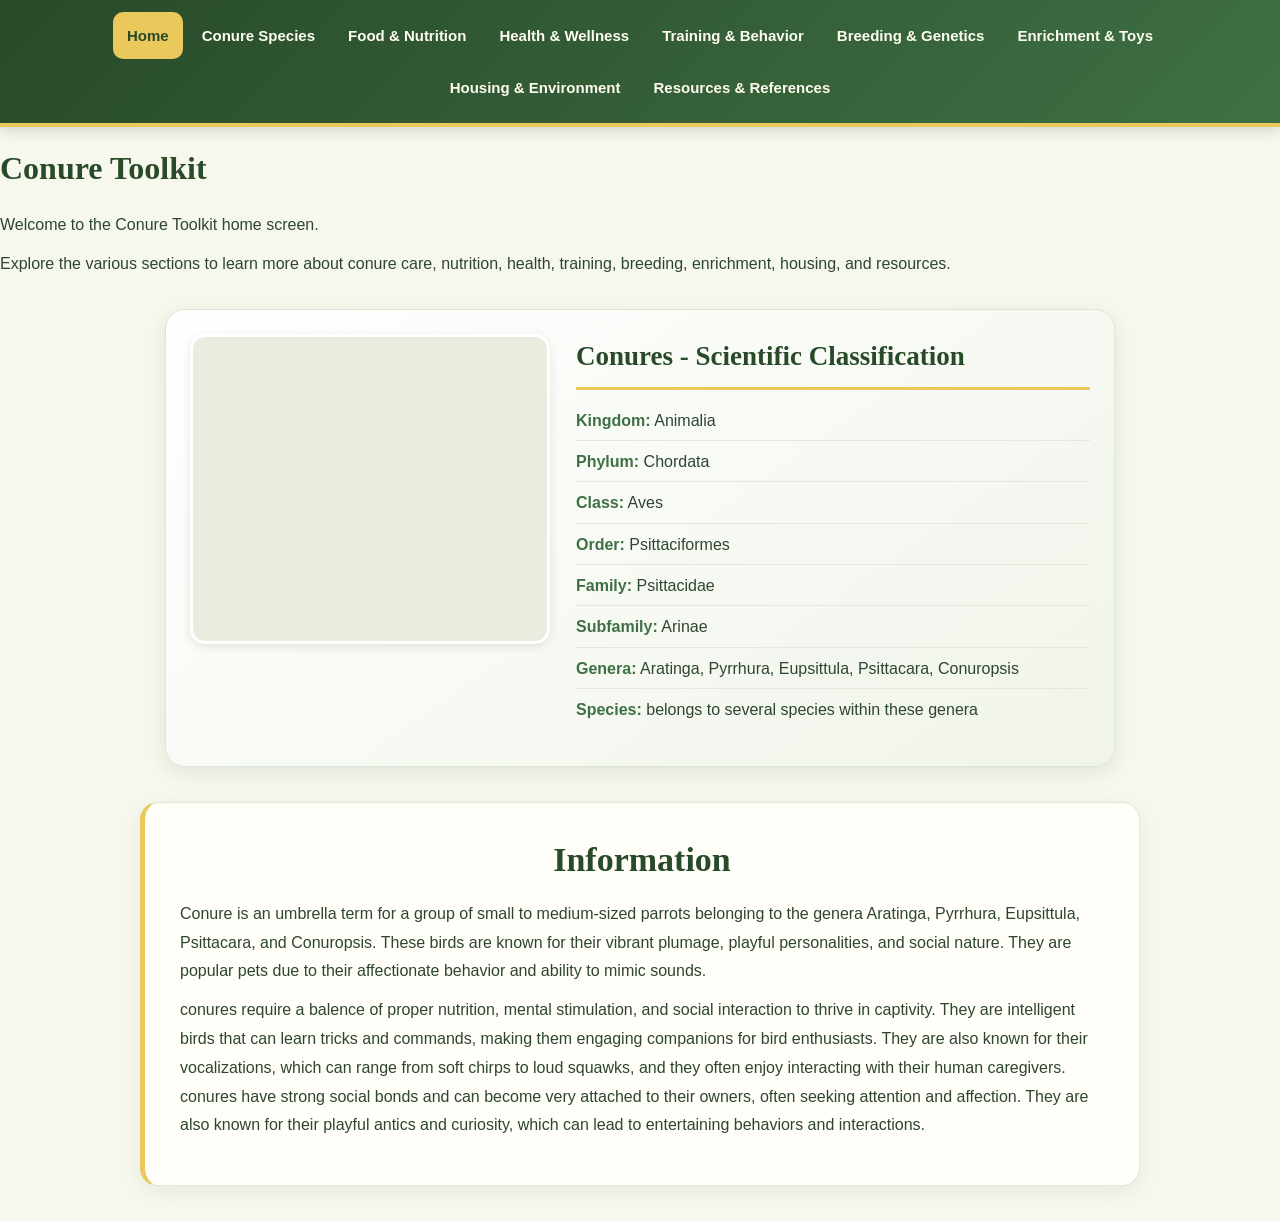
==== conure_homescreen.html @ 6f1efa4b "Fix HTML structure and content for conure home screen" ====
<!DOCTYPE html>
<html lang="en">
<head>
    <meta charset="UTF-8">
    <meta name="viewport" content="width=device-width, initial-scale=1.0">
    <title>Conure Toolkit</title>
    <link rel="stylesheet" href="textstyle_conure homepg.css">
</head>
<body>

    <!-- Loading screen -->
    <div class="loading-screen">
        <img src="louding.gif" alt="Loading..." class="loading-gif">
        <p>Loading...</p>
    </div>

    <!-- Navigation menu -->
    <nav class="site-nav" aria-label="Main navigation">
        <ul>
            <li><a href="conure_home.html" class="active">Home</a></li>
            <li><a href="conure_species.html">Conure Species</a></li>
            <li><a href="conure_nutrition.html">Food &amp; Nutrition</a></li>
            <li><a href="conure_health.html">Health &amp; Wellness</a></li>
            <li><a href="conure_training.html">Training &amp; Behavior</a></li>
            <li><a href="conure_genetics.html">Breeding &amp; Genetics</a></li>
            <li><a href="conure_enrichment.html">Enrichment &amp; Toys</a></li>
            <li><a href="conure_housing.html">Housing &amp; Environment</a></li>
            <li><a href="conure_resources.html">Resources &amp; References</a></li>
        </ul>
    </nav>

    <!-- Main content -->
    <main class="main-content">
        <h1>Conure Toolkit</h1>

        <p>Welcome to the Conure Toolkit home screen.</p>

        <p>
            Explore the various sections to learn more about conure care,
            nutrition, health, training, breeding, enrichment, housing,
            and resources.
        </p>

<!-- From Uiverse.io by alexruix --> 

<div class="card">

    <!-- Image on the left -->
    <div
        class="card-img"
        role="img"
        aria-label="Sun Conure parrot"
        style="background-image: url('sun_conure_home.jpg');"
    ></div>

    <!-- Words on the right -->
    <div class="card-info">
        <p class="text-title">Conures - Scientific Classification</p>

        <div class="text-body">
            <p><strong>Kingdom:</strong> Animalia</p>
            <p><strong>Phylum:</strong> Chordata</p>
            <p><strong>Class:</strong> Aves</p>
            <p><strong>Order:</strong> Psittaciformes</p>
            <p><strong>Family:</strong> Psittacidae</p>
            <p><strong>Subfamily:</strong> Arinae</p>
            <p><strong>Genera:</strong> Aratinga, Pyrrhura, Eupsittula, Psittacara, Conuropsis</p>
            <p><strong>Species:</strong> belongs to several species within these genera</p>
        </div>
    </div>

</div>
        <section class="information-homepage-conure">
            <h2>Information</h2>

            <p>
                Conure is an umbrella term for a group of small to medium-sized parrots belonging to the genera Aratinga, Pyrrhura, Eupsittula, Psittacara, and Conuropsis. These birds are known for their vibrant plumage, playful personalities, and social nature. They are popular pets due to their affectionate behavior and ability to mimic sounds.
            </p>

            <p>
                conures require a balence of proper nutrition, mental stimulation, and social interaction to thrive in captivity. They are intelligent birds that can learn tricks and commands, making them engaging companions for bird enthusiasts.
                They are also known for their vocalizations, which can range from soft chirps to loud squawks, and they often enjoy interacting with their human caregivers.
                conures have strong social bonds and can become very attached to their owners, often seeking attention and affection. They are also known for their playful antics and curiosity, which can lead to entertaining behaviors and interactions.
            </p>
        </section>
</body>
</html>










    </body>
</html>
---- textstyle_conure homepg.css ----
/* -------------------------------------------------------
 PAGE stuff
------------------------------------------------------- */

* {
    box-sizing: border-box;
}

html {
    scroll-behavior: smooth;
}

body {
    margin: 0;
    padding: 0;
    font-family: "Trebuchet MS", Arial, sans-serif;
    background-color: #f6f7ed;
    color: #2e4631;
    line-height: 1.8;
}

h1, h2, h3 {
    font-family: Garamond, Georgia, serif;
    color: #284a29;
    line-height: 1.3;
}

h2 {
    margin: 10px 0 18px;
    font-size: clamp(26px, 4vw, 34px);
    font-weight: bold;
}

p {
    margin: 10px 0;
}

/* -------------------------------------------------------
   NAVIGATION MENU
------------------------------------------------------- */

.site-nav {
    background: linear-gradient(135deg, #284a29, #3f7044);
    border-bottom: 4px solid #eac85b;
    box-shadow: 0 4px 12px rgba(28, 61, 34, 0.16);
}

.site-nav ul {
    display: flex;
    flex-wrap: wrap;
    justify-content: center;
    align-items: center;
    gap: 5px;
    list-style: none;
    margin: 0;
    padding: 12px;
}

.site-nav li {
    margin: 0;
    padding: 0;
}

.site-nav ul li a {
    display: block;
    color: #fffdf0;
    text-align: center;
    padding: 10px 14px;
    margin: 0;
    border-radius: 10px;
    text-decoration: none;
    font-size: 15px;
    font-weight: bold;
    transition: background-color 0.25s ease,
                color 0.25s ease,
                transform 0.25s ease;
}

.site-nav ul li a:hover,
.site-nav ul li a:focus-visible {
    background-color: #eac85b;
    color: #284a29;
    transform: translateY(-2px);
}

.site-nav ul li a.active {
    background-color: #eac85b;
    color: #284a29;
}

/* -------------------------------------------------------
   INFORMATION 
------------------------------------------------------- */

.information-homepage-conure {
    width: min(1000px, 92%);
    margin: 35px auto;
    padding: clamp(20px, 4vw, 35px);
    background: #fffef8;
    border: 1px solid #e1e8d9;
    border-left: 5px solid #eac85b;
    border-radius: 18px;
    box-shadow: 0 6px 20px rgba(40, 74, 41, 0.07);
}

.information-homepage-conure h2 {
    text-align: center;
    margin-top: 0;
}

.information-homepage-conure h3 {
    margin-top: 25px;
    margin-bottom: 8px;
    font-size: 21px;
}

.information-homepage-conure p {
    font-size: 16px;
}

/* -------------------------------------------------------
   LOADING SCREEN
------------------------------------------------------- */

.loading-screen {
    position: fixed;
    inset: 0;
    min-height: 100vh;
    min-height: 100dvh;
    background: radial-gradient(circle, #3f7044, #284a29);
    display: flex;
    flex-direction: column;
    align-items: center;
    justify-content: center;
    gap: 18px;
    z-index: 9999;
    color: #f1d976;
    font-size: 20px;
    font-weight: bold;
    letter-spacing: 2px;
    font-family: Garamond, Georgia, serif;
    animation: fadeOut 1s ease 2.5s forwards;
}

.loading-screen p {
    margin: 0;
}

.loading-gif {
    display: block;
    width: min(350px, 80vw);
    max-height: 55vh;
    height: auto;
    object-fit: contain;
    filter: drop-shadow(0 8px 15px rgba(0, 0, 0, 0.2));
}

@keyframes fadeOut {
    to {
        opacity: 0;
        visibility: hidden;
        pointer-events: none;
    }
}

/* -------------------------------------------------------
  CLASSIFICATION CARD
------------------------------------------------------ */

.card {
    display: flex;
    flex-direction: row;
    align-items: flex-start;
    gap: 26px;

    width: 92%;
    max-width: 950px;
    margin: 30px auto;
    padding: 24px;

    background: linear-gradient(145deg, #ffffff, #f0f4e9);
    border: 1px solid #dce6d7;
    border-radius: 20px;

    box-shadow: 0 6px 18px rgba(40, 74, 41, 0.10);

    transition: transform 0.3s ease,
                box-shadow 0.3s ease;
}

.card:hover {
    transform: translateY(-4px);
    box-shadow: 0 12px 26px rgba(40, 74, 41, 0.15);
}

/* Image stuff*/

.card-img {
    flex: 0 0 40%;
    width: 40%;
    height: 310px;

    background-size: cover;
    background-position: center;
    background-repeat: no-repeat;
    background-color: #e8eddf;

    border: 3px solid #ffffff;
    border-radius: 15px;

    box-shadow: 0 3px 10px rgba(40, 74, 41, 0.12);

    transition: transform 0.3s ease;
}

.card:hover .card-img {
    transform: scale(1.01);
}

/* Text */

.card-info {
    flex: 1;
    min-width: 0;
    padding: 4px 0;
    color: #2e4631;
}

.text-title {
    margin: 0 0 18px;
    padding-bottom: 12px;

    font-family: Garamond, Georgia, serif;
    font-size: clamp(21px, 3vw, 27px);
    font-weight: bold;
    line-height: 1.35;
    color: #284a29;

    border-bottom: 3px solid #eac85b;
}

.text-body {
    font-size: 16px;
    line-height: 1.65;
    overflow-wrap: anywhere;
}

.text-body p {
    margin: 8px 0;
    padding-bottom: 6px;
    border-bottom: 1px solid #e2e9dc;
}

.text-body p:last-child {
    border-bottom: none;
}

.text-body strong {
    color: #3f7044;
}

/* -------------------------------------------------------
   MOBILE stuff
------------------------------------------------------- */

@media (max-width: 650px) {
    .site-nav ul {
        gap: 4px;
        padding: 10px 8px;
    }

    .site-nav ul li a {
        padding: 8px 10px;
        font-size: 14px;
    }

    .information-homepage-conure {
        margin: 22px auto;
        padding: 20px;
    }

    .card {
        flex-direction: column;
        gap: 18px;
        padding: 16px;
        margin: 22px auto;
    }

    .card-img {
        flex: none;
        width: 100%;
        height: 250px;
    }

    .card-info {
        width: 100%;
    }

    .text-title {
        font-size: 23px;
    }
}

/* -------------------------------------------------------
   ACCESSIBILITY
------------------------------------------------------- */

@media (prefers-reduced-motion: reduce) {
    html {
        scroll-behavior: auto;
    }

    *,
    *::before,
    *::after {
        animation-duration: 0.01ms !important;
        transition-duration: 0.01ms !important;
    }
}
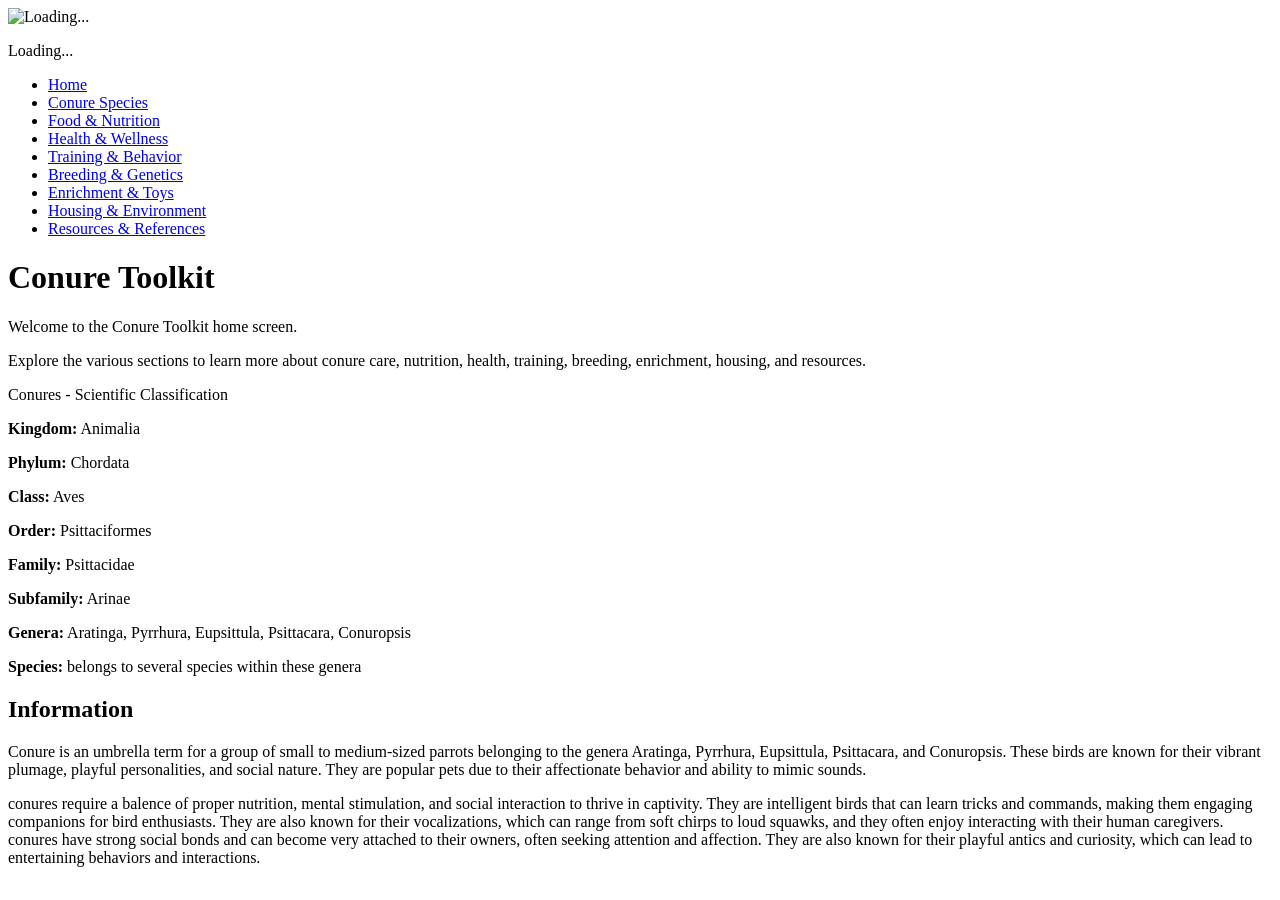
==== commit 62223439: "Fix HTML structure and update stylesheet link" ====
--- a/conure_homescreen.html
+++ b/conure_homescreen.html
@@ -5,7 +5,7 @@
     <meta charset="UTF-8">
     <meta name="viewport" content="width=device-width, initial-scale=1.0">
     <title>Conure Toolkit</title>
-    <link rel="stylesheet" href="textstyle_conure homepg.css">
+    <link rel="stylesheet" href="textstyle_conurehomepg.css">
 </head>
 <body>
 
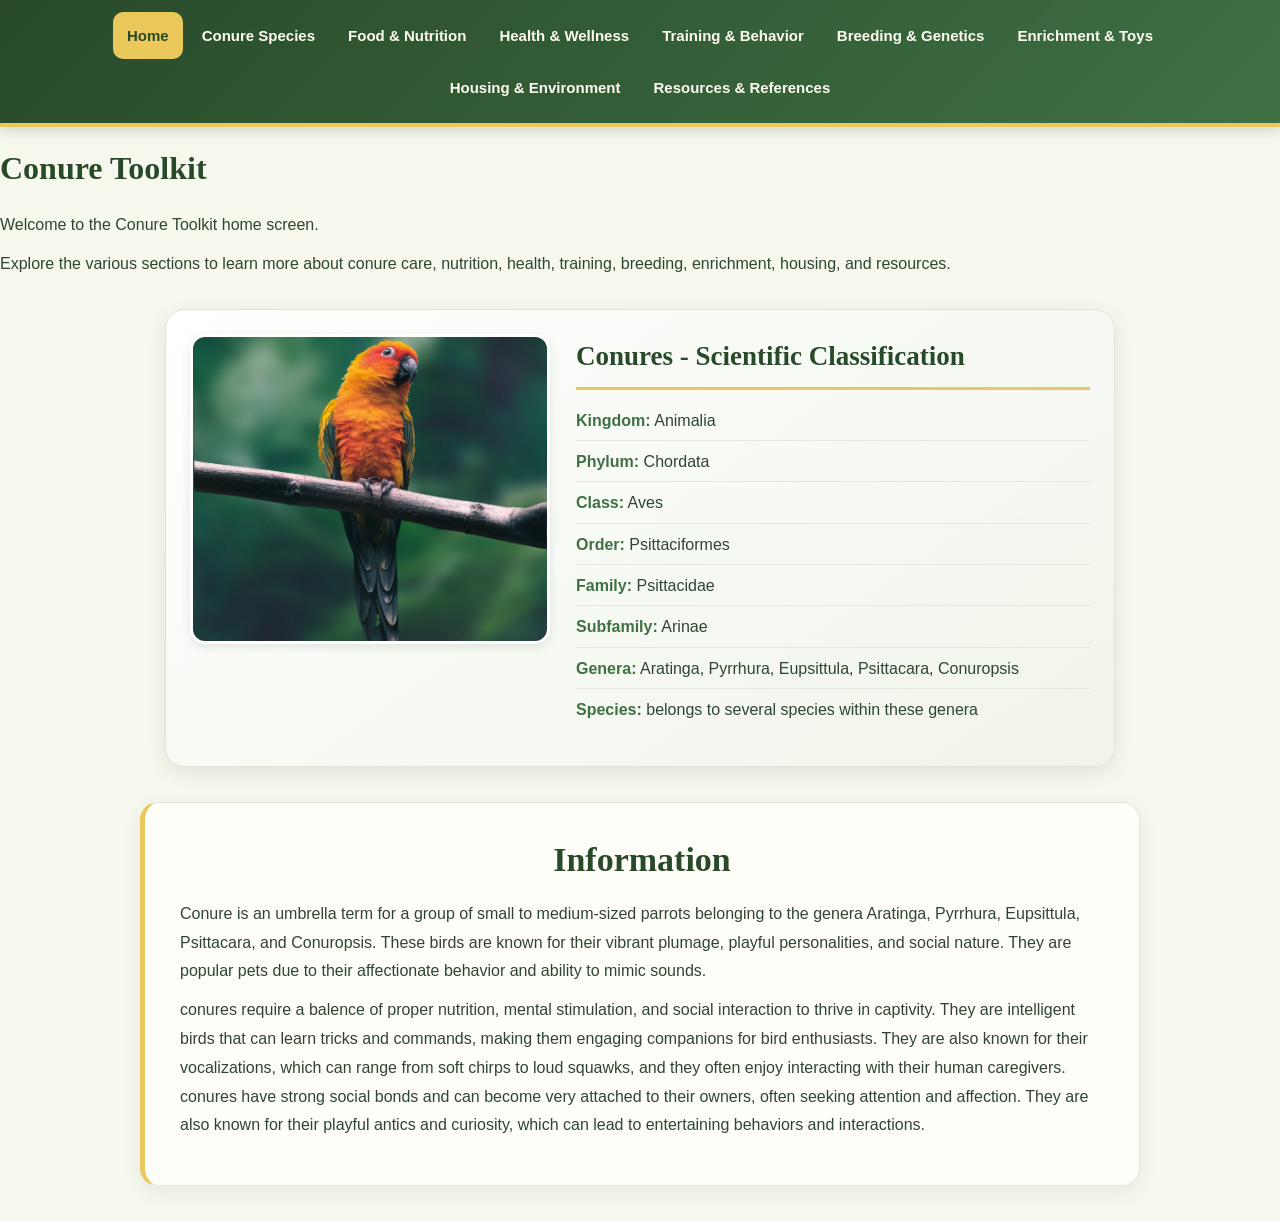
==== commit 4b9ae79d: "fixed css filename" ====
--- a/conure_homescreen.html
+++ b/conure_homescreen.html
@@ -1,100 +1,91 @@
-
-<!DOCTYPE html>
-<html lang="en">
-<head>
-    <meta charset="UTF-8">
-    <meta name="viewport" content="width=device-width, initial-scale=1.0">
-    <title>Conure Toolkit</title>
-    <link rel="stylesheet" href="textstyle_conurehomepg.css">
-</head>
-<body>
-
-    <!-- Loading screen -->
-    <div class="loading-screen">
-        <img src="louding.gif" alt="Loading..." class="loading-gif">
-        <p>Loading...</p>
-    </div>
-
-    <!-- Navigation menu -->
-    <nav class="site-nav" aria-label="Main navigation">
-        <ul>
-            <li><a href="conure_home.html" class="active">Home</a></li>
-            <li><a href="conure_species.html">Conure Species</a></li>
-            <li><a href="conure_nutrition.html">Food &amp; Nutrition</a></li>
-            <li><a href="conure_health.html">Health &amp; Wellness</a></li>
-            <li><a href="conure_training.html">Training &amp; Behavior</a></li>
-            <li><a href="conure_genetics.html">Breeding &amp; Genetics</a></li>
-            <li><a href="conure_enrichment.html">Enrichment &amp; Toys</a></li>
-            <li><a href="conure_housing.html">Housing &amp; Environment</a></li>
-            <li><a href="conure_resources.html">Resources &amp; References</a></li>
-        </ul>
-    </nav>
-
-    <!-- Main content -->
-    <main class="main-content">
-        <h1>Conure Toolkit</h1>
-
-        <p>Welcome to the Conure Toolkit home screen.</p>
-
-        <p>
-            Explore the various sections to learn more about conure care,
-            nutrition, health, training, breeding, enrichment, housing,
-            and resources.
-        </p>
-
-<!-- From Uiverse.io by alexruix --> 
-
-<div class="card">
-
-    <!-- Image on the left -->
-    <div
-        class="card-img"
-        role="img"
-        aria-label="Sun Conure parrot"
-        style="background-image: url('sun_conure_home.jpg');"
-    ></div>
-
-    <!-- Words on the right -->
-    <div class="card-info">
-        <p class="text-title">Conures - Scientific Classification</p>
-
-        <div class="text-body">
-            <p><strong>Kingdom:</strong> Animalia</p>
-            <p><strong>Phylum:</strong> Chordata</p>
-            <p><strong>Class:</strong> Aves</p>
-            <p><strong>Order:</strong> Psittaciformes</p>
-            <p><strong>Family:</strong> Psittacidae</p>
-            <p><strong>Subfamily:</strong> Arinae</p>
-            <p><strong>Genera:</strong> Aratinga, Pyrrhura, Eupsittula, Psittacara, Conuropsis</p>
-            <p><strong>Species:</strong> belongs to several species within these genera</p>
-        </div>
-    </div>
-
-</div>
-        <section class="information-homepage-conure">
-            <h2>Information</h2>
-
-            <p>
-                Conure is an umbrella term for a group of small to medium-sized parrots belonging to the genera Aratinga, Pyrrhura, Eupsittula, Psittacara, and Conuropsis. These birds are known for their vibrant plumage, playful personalities, and social nature. They are popular pets due to their affectionate behavior and ability to mimic sounds.
-            </p>
-
-            <p>
-                conures require a balence of proper nutrition, mental stimulation, and social interaction to thrive in captivity. They are intelligent birds that can learn tricks and commands, making them engaging companions for bird enthusiasts.
-                They are also known for their vocalizations, which can range from soft chirps to loud squawks, and they often enjoy interacting with their human caregivers.
-                conures have strong social bonds and can become very attached to their owners, often seeking attention and affection. They are also known for their playful antics and curiosity, which can lead to entertaining behaviors and interactions.
-            </p>
-        </section>
-</body>
-</html>
-
-
-
-
-
-
-
-
-
-
-    </body>
-</html>
+
+<!DOCTYPE html>
+<html lang="en">
+<head>
+    <meta charset="UTF-8">
+    <meta name="viewport" content="width=device-width, initial-scale=1.0">
+    <title>Conure Toolkit</title>
+    <link rel="stylesheet" href="textstyle_conure homepg.css">
+</head>
+<body>
+
+    <!-- Loading screen -->
+    <div class="loading-screen">
+        <img src="louding.gif" alt="Loading..." class="loading-gif">
+        <p>Loading...</p>
+    </div>
+
+    <!-- Navigation menu -->
+    <nav class="site-nav" aria-label="Main navigation">
+        <ul>
+            <li><a href="conure_home.html" class="active">Home</a></li>
+            <li><a href="conure_species.html">Conure Species</a></li>
+            <li><a href="conure_nutrition.html">Food &amp; Nutrition</a></li>
+            <li><a href="conure_health.html">Health &amp; Wellness</a></li>
+            <li><a href="conure_training.html">Training &amp; Behavior</a></li>
+            <li><a href="conure_genetics.html">Breeding &amp; Genetics</a></li>
+            <li><a href="conure_enrichment.html">Enrichment &amp; Toys</a></li>
+            <li><a href="conure_housing.html">Housing &amp; Environment</a></li>
+            <li><a href="conure_resources.html">Resources &amp; References</a></li>
+        </ul>
+    </nav>
+
+    <!-- Main content -->
+    <main class="main-content">
+        <h1>Conure Toolkit</h1>
+
+        <p>Welcome to the Conure Toolkit home screen.</p>
+
+        <p>
+            Explore the various sections to learn more about conure care,
+            nutrition, health, training, breeding, enrichment, housing,
+            and resources.
+        </p>
+
+<!-- From Uiverse.io by alexruix --> 
+
+<div class="card">
+
+    <!-- Image on the left -->
+    <div
+        class="card-img"
+        role="img"
+        aria-label="Sun Conure parrot"
+        style="background-image: url('sun_conure_home.jpg');"
+    ></div>
+
+    <!-- Words on the right -->
+    <div class="card-info">
+        <p class="text-title">Conures - Scientific Classification</p>
+
+        <div class="text-body">
+            <p><strong>Kingdom:</strong> Animalia</p>
+            <p><strong>Phylum:</strong> Chordata</p>
+            <p><strong>Class:</strong> Aves</p>
+            <p><strong>Order:</strong> Psittaciformes</p>
+            <p><strong>Family:</strong> Psittacidae</p>
+            <p><strong>Subfamily:</strong> Arinae</p>
+            <p><strong>Genera:</strong> Aratinga, Pyrrhura, Eupsittula, Psittacara, Conuropsis</p>
+            <p><strong>Species:</strong> belongs to several species within these genera</p>
+        </div>
+    </div>
+
+</div>
+        <section class="information-homepage-conure">
+            <h2>Information</h2>
+
+            <p>
+                Conure is an umbrella term for a group of small to medium-sized parrots belonging to the genera Aratinga, Pyrrhura, Eupsittula, Psittacara, and Conuropsis. These birds are known for their vibrant plumage, playful personalities, and social nature. They are popular pets due to their affectionate behavior and ability to mimic sounds.
+            </p>
+
+            <p>
+                conures require a balence of proper nutrition, mental stimulation, and social interaction to thrive in captivity. They are intelligent birds that can learn tricks and commands, making them engaging companions for bird enthusiasts.
+                They are also known for their vocalizations, which can range from soft chirps to loud squawks, and they often enjoy interacting with their human caregivers.
+                conures have strong social bonds and can become very attached to their owners, often seeking attention and affection. They are also known for their playful antics and curiosity, which can lead to entertaining behaviors and interactions.
+            </p>
+        </section>
+</body>
+</html>
+
+
+
--- a/textstyle_conure homepg.css
+++ b/textstyle_conure homepg.css
@@ -0,0 +1,320 @@
+
+/* -------------------------------------------------------
+   GENERAL PAGE STYLES
+------------------------------------------------------- */
+
+* {
+    box-sizing: border-box;
+}
+
+html {
+    scroll-behavior: smooth;
+}
+
+body {
+    margin: 0;
+    padding: 0;
+    font-family: "Trebuchet MS", Arial, sans-serif;
+    background-color: #f6f7ed;
+    color: #2e4631;
+    line-height: 1.8;
+}
+
+h1, h2, h3 {
+    font-family: Garamond, Georgia, serif;
+    color: #284a29;
+    line-height: 1.3;
+}
+
+h2 {
+    margin: 10px 0 18px;
+    font-size: clamp(26px, 4vw, 34px);
+    font-weight: bold;
+}
+
+p {
+    margin: 10px 0;
+}
+
+/* -------------------------------------------------------
+   NAVIGATION MENU
+------------------------------------------------------- */
+
+.site-nav {
+    background: linear-gradient(135deg, #284a29, #3f7044);
+    border-bottom: 4px solid #eac85b;
+    box-shadow: 0 4px 12px rgba(28, 61, 34, 0.16);
+}
+
+.site-nav ul {
+    display: flex;
+    flex-wrap: wrap;
+    justify-content: center;
+    align-items: center;
+    gap: 5px;
+    list-style: none;
+    margin: 0;
+    padding: 12px;
+}
+
+.site-nav li {
+    margin: 0;
+    padding: 0;
+}
+
+.site-nav ul li a {
+    display: block;
+    color: #fffdf0;
+    text-align: center;
+    padding: 10px 14px;
+    margin: 0;
+    border-radius: 10px;
+    text-decoration: none;
+    font-size: 15px;
+    font-weight: bold;
+    transition: background-color 0.25s ease,
+                color 0.25s ease,
+                transform 0.25s ease;
+}
+
+.site-nav ul li a:hover,
+.site-nav ul li a:focus-visible {
+    background-color: #eac85b;
+    color: #284a29;
+    transform: translateY(-2px);
+}
+
+.site-nav ul li a.active {
+    background-color: #eac85b;
+    color: #284a29;
+}
+
+/* -------------------------------------------------------
+   INFORMATION SECTION
+------------------------------------------------------- */
+
+.information-homepage-conure {
+    width: min(1000px, 92%);
+    margin: 35px auto;
+    padding: clamp(20px, 4vw, 35px);
+    background: #fffef8;
+    border: 1px solid #e1e8d9;
+    border-left: 5px solid #eac85b;
+    border-radius: 18px;
+    box-shadow: 0 6px 20px rgba(40, 74, 41, 0.07);
+}
+
+.information-homepage-conure h2 {
+    text-align: center;
+    margin-top: 0;
+}
+
+.information-homepage-conure h3 {
+    margin-top: 25px;
+    margin-bottom: 8px;
+    font-size: 21px;
+}
+
+.information-homepage-conure p {
+    font-size: 16px;
+}
+
+/* -------------------------------------------------------
+   LOADING SCREEN
+------------------------------------------------------- */
+
+.loading-screen {
+    position: fixed;
+    inset: 0;
+    min-height: 100vh;
+    min-height: 100dvh;
+    background: radial-gradient(circle, #3f7044, #284a29);
+    display: flex;
+    flex-direction: column;
+    align-items: center;
+    justify-content: center;
+    gap: 18px;
+    z-index: 9999;
+    color: #f1d976;
+    font-size: 20px;
+    font-weight: bold;
+    letter-spacing: 2px;
+    font-family: Garamond, Georgia, serif;
+    animation: fadeOut 1s ease 2.5s forwards;
+}
+
+.loading-screen p {
+    margin: 0;
+}
+
+.loading-gif {
+    display: block;
+    width: min(350px, 80vw);
+    max-height: 55vh;
+    height: auto;
+    object-fit: contain;
+    filter: drop-shadow(0 8px 15px rgba(0, 0, 0, 0.2));
+}
+
+@keyframes fadeOut {
+    to {
+        opacity: 0;
+        visibility: hidden;
+        pointer-events: none;
+    }
+}
+
+/* -------------------------------------------------------
+   SCIENTIFIC CLASSIFICATION CARD
+------------------------------------------------------- */
+
+.card {
+    display: flex;
+    flex-direction: row;
+    align-items: flex-start;
+    gap: 26px;
+
+    width: 92%;
+    max-width: 950px;
+    margin: 30px auto;
+    padding: 24px;
+
+    background: linear-gradient(145deg, #ffffff, #f0f4e9);
+    border: 1px solid #dce6d7;
+    border-radius: 20px;
+
+    box-shadow: 0 6px 18px rgba(40, 74, 41, 0.10);
+
+    transition: transform 0.3s ease,
+                box-shadow 0.3s ease;
+}
+
+.card:hover {
+    transform: translateY(-4px);
+    box-shadow: 0 12px 26px rgba(40, 74, 41, 0.15);
+}
+
+/* Image on the left */
+
+.card-img {
+    flex: 0 0 40%;
+    width: 40%;
+    height: 310px;
+
+    background-size: cover;
+    background-position: center;
+    background-repeat: no-repeat;
+    background-color: #e8eddf;
+
+    border: 3px solid #ffffff;
+    border-radius: 15px;
+
+    box-shadow: 0 3px 10px rgba(40, 74, 41, 0.12);
+
+    transition: transform 0.3s ease;
+}
+
+.card:hover .card-img {
+    transform: scale(1.01);
+}
+
+/* Text on the right */
+
+.card-info {
+    flex: 1;
+    min-width: 0;
+    padding: 4px 0;
+    color: #2e4631;
+}
+
+.text-title {
+    margin: 0 0 18px;
+    padding-bottom: 12px;
+
+    font-family: Garamond, Georgia, serif;
+    font-size: clamp(21px, 3vw, 27px);
+    font-weight: bold;
+    line-height: 1.35;
+    color: #284a29;
+
+    border-bottom: 3px solid #eac85b;
+}
+
+.text-body {
+    font-size: 16px;
+    line-height: 1.65;
+    overflow-wrap: anywhere;
+}
+
+.text-body p {
+    margin: 8px 0;
+    padding-bottom: 6px;
+    border-bottom: 1px solid #e2e9dc;
+}
+
+.text-body p:last-child {
+    border-bottom: none;
+}
+
+.text-body strong {
+    color: #3f7044;
+}
+
+/* -------------------------------------------------------
+   MOBILE FRIENDLY
+------------------------------------------------------- */
+
+@media (max-width: 650px) {
+    .site-nav ul {
+        gap: 4px;
+        padding: 10px 8px;
+    }
+
+    .site-nav ul li a {
+        padding: 8px 10px;
+        font-size: 14px;
+    }
+
+    .information-homepage-conure {
+        margin: 22px auto;
+        padding: 20px;
+    }
+
+    .card {
+        flex-direction: column;
+        gap: 18px;
+        padding: 16px;
+        margin: 22px auto;
+    }
+
+    .card-img {
+        flex: none;
+        width: 100%;
+        height: 250px;
+    }
+
+    .card-info {
+        width: 100%;
+    }
+
+    .text-title {
+        font-size: 23px;
+    }
+}
+
+/* -------------------------------------------------------
+   ACCESSIBILITY
+------------------------------------------------------- */
+
+@media (prefers-reduced-motion: reduce) {
+    html {
+        scroll-behavior: auto;
+    }
+
+    *,
+    *::before,
+    *::after {
+        animation-duration: 0.01ms !important;
+        transition-duration: 0.01ms !important;
+    }
+}
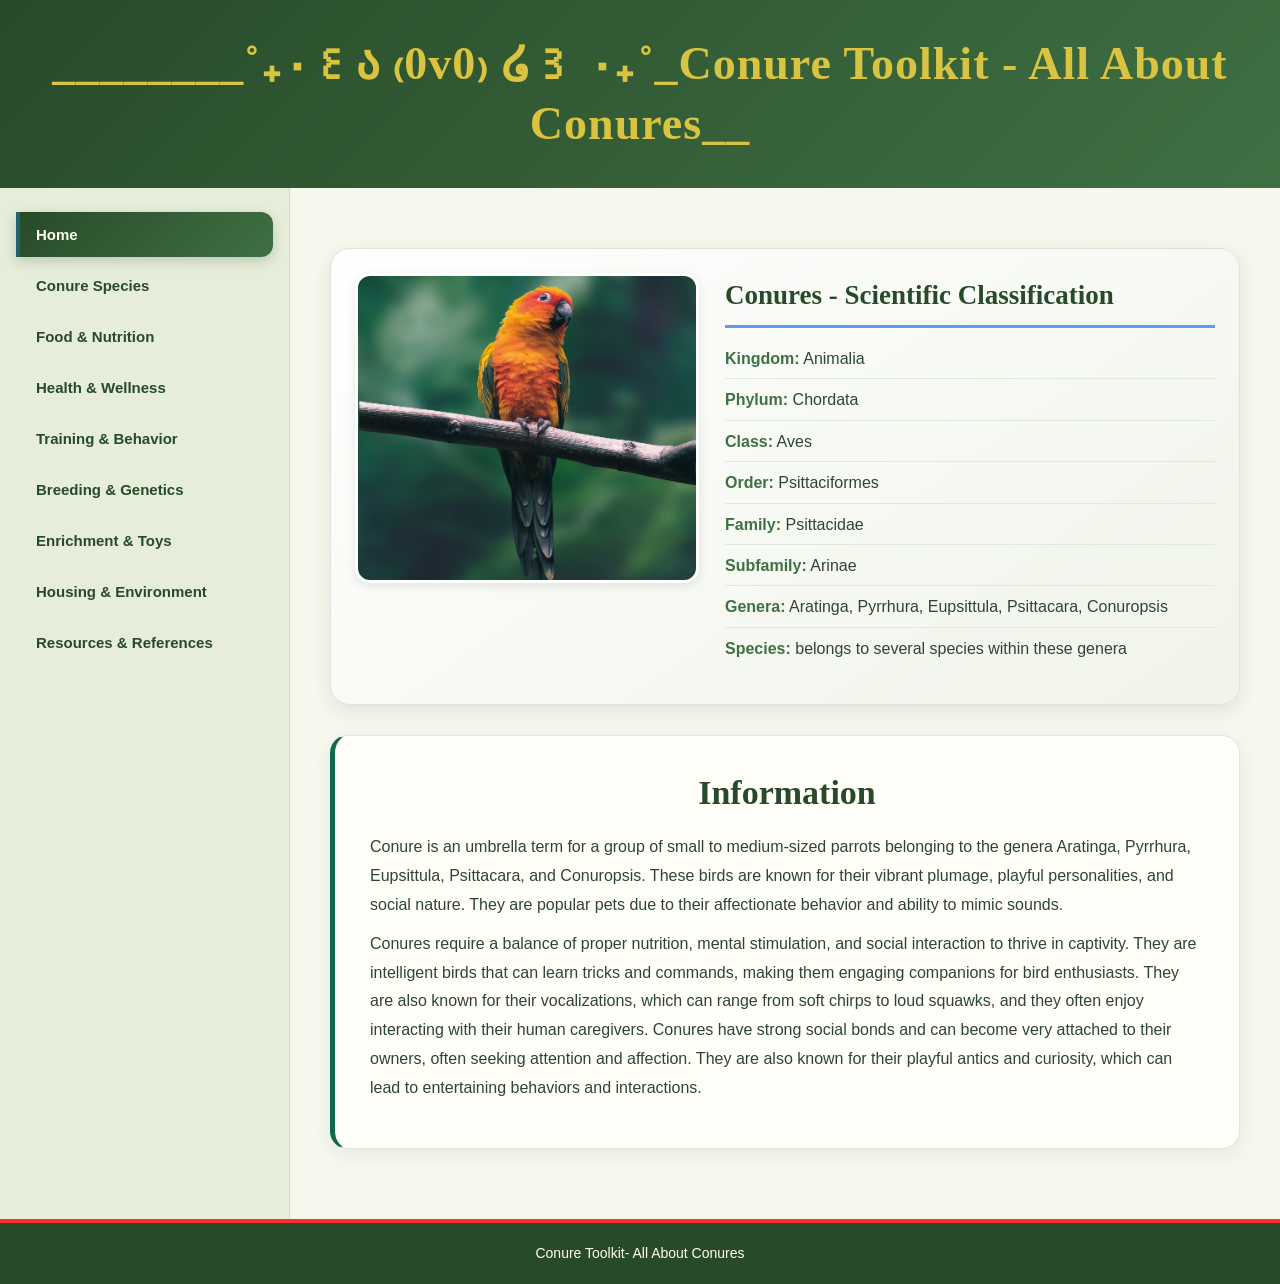
==== commit 953d1a9e: "Fresh upload" ====
--- a/conure_homescreen.html
+++ b/conure_homescreen.html
@@ -1,11 +1,10 @@
-
 <!DOCTYPE html>
 <html lang="en">
 <head>
     <meta charset="UTF-8">
     <meta name="viewport" content="width=device-width, initial-scale=1.0">
     <title>Conure Toolkit</title>
-    <link rel="stylesheet" href="textstyle_conure homepg.css">
+    <link rel="stylesheet" href="textstyle_conurehomepg.css">
 </head>
 <body>
 
@@ -15,77 +14,81 @@
         <p>Loading...</p>
     </div>
 
-    <!-- Navigation menu -->
-    <nav class="site-nav" aria-label="Main navigation">
-        <ul>
-            <li><a href="conure_home.html" class="active">Home</a></li>
-            <li><a href="conure_species.html">Conure Species</a></li>
-            <li><a href="conure_nutrition.html">Food &amp; Nutrition</a></li>
-            <li><a href="conure_health.html">Health &amp; Wellness</a></li>
-            <li><a href="conure_training.html">Training &amp; Behavior</a></li>
-            <li><a href="conure_genetics.html">Breeding &amp; Genetics</a></li>
-            <li><a href="conure_enrichment.html">Enrichment &amp; Toys</a></li>
-            <li><a href="conure_housing.html">Housing &amp; Environment</a></li>
-            <li><a href="conure_resources.html">Resources &amp; References</a></li>
-        </ul>
-    </nav>
+    <!-- Header -->
+    <header class="site-header">
+        <h1>________˚₊‧꒰ა ₍0v0₎ ໒꒱ ‧₊˚_Conure Toolkit - All About Conures__</h1>
+    </header>
 
-    <!-- Main content -->
-    <main class="main-content">
-        <h1>Conure Toolkit</h1>
+    <!-- Sidebar + content -->
+    <div class="page-layout">
 
-        <p>Welcome to the Conure Toolkit home screen.</p>
+        <!-- Navigation menu (left column) -->
+        <nav class="site-nav" aria-label="Main navigation">
+            <ul>
+                <li><a href="conure_home.html" class="active" aria-current="page">Home</a></li>
+                <li><a href="conure_species.html">Conure Species</a></li>
+                <li><a href="conure_nutrition.html">Food &amp; Nutrition</a></li>
+                <li><a href="conure_health.html">Health &amp; Wellness</a></li>
+                <li><a href="conure_training.html">Training &amp; Behavior</a></li>
+                <li><a href="conure_genetics.html">Breeding &amp; Genetics</a></li>
+                <li><a href="conure_enrichment.html">Enrichment &amp; Toys</a></li>
+                <li><a href="conure_housing.html">Housing &amp; Environment</a></li>
+                <li><a href="conure_resources.html">Resources &amp; References</a></li>
+            </ul>
+        </nav>
 
-        <p>
-            Explore the various sections to learn more about conure care,
-            nutrition, health, training, breeding, enrichment, housing,
-            and resources.
-        </p>
+        <!-- Main content (right column) -->
+        <main class="main-content">
+           
 
-<!-- From Uiverse.io by alexruix --> 
+            <!-- Scientific classification card -->
+            <div class="card">
 
-<div class="card">
+                <!-- Image -->
+                <div
+                    class="card-img"
+                    role="img"
+                    aria-label="Sun Conure parrot"
+                    style="background-image: url('sun_conure_home.jpg');"
+                ></div>
 
-    <!-- Image on the left -->
-    <div
-        class="card-img"
-        role="img"
-        aria-label="Sun Conure parrot"
-        style="background-image: url('sun_conure_home.jpg');"
-    ></div>
+                <!-- Words -->
+                <div class="card-info">
+                    <p class="text-title">Conures - Scientific Classification</p>
 
-    <!-- Words on the right -->
-    <div class="card-info">
-        <p class="text-title">Conures - Scientific Classification</p>
+                    <div class="text-body">
+                        <p><strong>Kingdom:</strong> Animalia</p>
+                        <p><strong>Phylum:</strong> Chordata</p>
+                        <p><strong>Class:</strong> Aves</p>
+                        <p><strong>Order:</strong> Psittaciformes</p>
+                        <p><strong>Family:</strong> Psittacidae</p>
+                        <p><strong>Subfamily:</strong> Arinae</p>
+                        <p><strong>Genera:</strong> Aratinga, Pyrrhura, Eupsittula, Psittacara, Conuropsis</p>
+                        <p><strong>Species:</strong> belongs to several species within these genera</p>
+                    </div>
+                </div>
+            </div>
 
-        <div class="text-body">
-            <p><strong>Kingdom:</strong> Animalia</p>
-            <p><strong>Phylum:</strong> Chordata</p>
-            <p><strong>Class:</strong> Aves</p>
-            <p><strong>Order:</strong> Psittaciformes</p>
-            <p><strong>Family:</strong> Psittacidae</p>
-            <p><strong>Subfamily:</strong> Arinae</p>
-            <p><strong>Genera:</strong> Aratinga, Pyrrhura, Eupsittula, Psittacara, Conuropsis</p>
-            <p><strong>Species:</strong> belongs to several species within these genera</p>
-        </div>
+            <!-- Information section -->
+            <section class="information-homepage-conure">
+                <h2>Information</h2>
+                <p>
+                    Conure is an umbrella term for a group of small to medium-sized parrots belonging to the genera Aratinga, Pyrrhura, Eupsittula, Psittacara, and Conuropsis. These birds are known for their vibrant plumage, playful personalities, and social nature. They are popular pets due to their affectionate behavior and ability to mimic sounds.
+                </p>
+                <p>
+                    Conures require a balance of proper nutrition, mental stimulation, and social interaction to thrive in captivity. They are intelligent birds that can learn tricks and commands, making them engaging companions for bird enthusiasts.
+                    They are also known for their vocalizations, which can range from soft chirps to loud squawks, and they often enjoy interacting with their human caregivers.
+                    Conures have strong social bonds and can become very attached to their owners, often seeking attention and affection. They are also known for their playful antics and curiosity, which can lead to entertaining behaviors and interactions.
+                </p>
+            </section>
+        </main>
     </div>
 
-</div>
-        <section class="information-homepage-conure">
-            <h2>Information</h2>
+    <!-- Footer -->
+    <footer class="site-footer">
+        <p>Conure Toolkit- All About Conures</p>
+    </footer>
 
-            <p>
-                Conure is an umbrella term for a group of small to medium-sized parrots belonging to the genera Aratinga, Pyrrhura, Eupsittula, Psittacara, and Conuropsis. These birds are known for their vibrant plumage, playful personalities, and social nature. They are popular pets due to their affectionate behavior and ability to mimic sounds.
-            </p>
-
-            <p>
-                conures require a balence of proper nutrition, mental stimulation, and social interaction to thrive in captivity. They are intelligent birds that can learn tricks and commands, making them engaging companions for bird enthusiasts.
-                They are also known for their vocalizations, which can range from soft chirps to loud squawks, and they often enjoy interacting with their human caregivers.
-                conures have strong social bonds and can become very attached to their owners, often seeking attention and affection. They are also known for their playful antics and curiosity, which can lead to entertaining behaviors and interactions.
-            </p>
-        </section>
 </body>
 </html>
-
-
-
+</docotype html>
--- a/textstyle_conurehomepg.css
+++ b/textstyle_conurehomepg.css
@@ -0,0 +1,417 @@
+/* -------------------------------------------------------
+   GENERAL PAGE STYLES
+------------------------------------------------------- */
+
+* {
+    box-sizing: border-box;
+}
+
+html {
+    scroll-behavior: smooth;
+}
+
+body {
+    margin: 0;
+    padding: 0;
+    font-family: "Trebuchet MS", Arial, sans-serif;
+    background-color: #f6f7ed;
+    color: #2e4631;
+    line-height: 1.8;
+}
+
+h1, h2, h3 {
+    font-family: Garamond, Georgia, serif;
+    color: #284a29;
+    line-height: 1.3;
+}
+
+h2 {
+    margin: 10px 0 18px;
+    font-size: clamp(26px, 4vw, 34px);
+    font-weight: bold;
+}
+
+p {
+    margin: 10px 0;
+}
+
+/* -------------------------------------------------------
+   HEADER
+------------------------------------------------------- */
+
+.site-header {
+    background: linear-gradient(135deg, #284a29, #3f7044);
+    padding: 34px 20px;
+    text-align: center;
+}
+
+.site-header h1 {
+    margin: 0;
+    font-size: clamp(32px, 6vw, 46px);
+    color: #dac340; /*title colour*/
+    letter-spacing: 1px;
+}
+
+.site-header p {
+    margin: 6px 0 0;
+    color: #fffdf0;
+    font-size: 16px;
+}
+
+/* -------------------------------------------------------
+   PAGE LAYOUT = sidebar + content
+------------------------------------------------------- */
+
+.page-layout {
+    display: grid;
+    grid-template-columns: 290px 1fr;
+    align-items: stretch;
+    min-height: 60vh;
+}
+
+/* -------------------------------------------------------
+   NAVIGATION MENU (sidebar)
+------------------------------------------------------- */
+
+.site-nav {
+    background: #e6edd9;
+    border-right: 1px solid #d3dcc3;
+    padding: 24px 16px;
+}
+
+.site-nav ul {
+    list-style: none;
+    margin: 0;
+    padding: 0;
+    display: flex;
+    flex-direction: column;
+    gap: 6px;
+    position: sticky;
+    top: 20px;
+}
+
+.site-nav li {
+    margin: 0;
+    padding: 0;
+}
+
+.site-nav ul li a {
+    display: block;
+    padding: 12px 16px;
+    color: #284a29;
+    font-size: 15px;
+    font-weight: bold;
+    line-height: 1.4;
+    text-decoration: none;
+    background: transparent;
+    border-left: 4px solid transparent;
+    border-radius: 0 12px 12px 0;
+    transition: background-color 0.25s ease,
+                border-color 0.25s ease,
+                padding-left 0.25s ease,
+                box-shadow 0.25s ease;
+}
+
+.site-nav ul li a:hover,
+.site-nav ul li a:focus-visible {
+    background: #fffef8;
+    border-left-color: #3f7044;
+    padding-left: 22px;
+    box-shadow: 0 3px 10px rgba(40, 74, 41, 0.10);
+}
+
+.site-nav ul li a:focus-visible {
+    outline: 2px solid #284a29;
+    outline-offset: 2px;
+}
+
+.site-nav ul li a.active {
+    background: linear-gradient(135deg, #284a29, #3f7044);
+    border-left-color: #22646e;
+    color: #fffdf0;
+    box-shadow: 0 4px 12px rgba(40, 74, 41, 0.22);
+}
+
+/* -------------------------------------------------------
+   MAIN CONTENT (right column)
+------------------------------------------------------- */
+
+.main-content {
+    padding: 30px clamp(16px, 4vw, 40px) 40px;
+    min-width: 0;
+}
+
+.main-content > h2,
+.main-content > p {
+    text-align: center;
+}
+
+.intro {
+    max-width: 700px;
+    margin-left: auto;
+    margin-right: auto;
+}
+
+/* -------------------------------------------------------
+   INFORMATION SECTION
+------------------------------------------------------- */
+
+.information-homepage-conure {
+    width: 100%;
+    max-width: 950px;
+    margin: 30px auto;
+    padding: clamp(20px, 4vw, 35px);
+    background: #fffef8;
+    border: 1px solid #e1e8d9;
+    border-left: 5px solid #0d6950;
+    border-radius: 18px;
+    box-shadow: 0 6px 20px rgba(40, 74, 41, 0.07);
+}
+
+.information-homepage-conure h2 {
+    text-align: center;
+    margin-top: 0;
+}
+
+.information-homepage-conure p {
+    font-size: 16px;
+}
+
+/* -------------------------------------------------------
+   LOADING SCREEN
+------------------------------------------------------- */
+
+.loading-screen {
+    position: fixed;
+    inset: 0;
+    min-height: 100vh;
+    min-height: 100dvh;
+    background: radial-gradient(circle, #3f7044, #284a29);
+    display: flex;
+    flex-direction: column;
+    align-items: center;
+    justify-content: center;
+    gap: 18px;
+    z-index: 9999;
+    color: #f1d976;
+    font-size: 20px;
+    font-weight: bold;
+    letter-spacing: 2px;
+    font-family: Garamond, Georgia, serif;
+    animation: fadeOut 1s ease 2.5s forwards;
+}
+
+.loading-screen p {
+    margin: 0;
+}
+
+.loading-gif {
+    display: block;
+    width: min(350px, 80vw);
+    max-height: 55vh;
+    height: auto;
+    object-fit: contain;
+    filter: drop-shadow(0 8px 15px rgba(0, 0, 0, 0.2));
+}
+
+@keyframes fadeOut {
+    to {
+        opacity: 0;
+        visibility: hidden;
+        pointer-events: none;
+    }
+}
+
+/* -------------------------------------------------------
+   SCIENTIFIC CLASSIFICATION CARD
+------------------------------------------------------- */
+
+.card {
+    display: flex;
+    flex-direction: row;
+    align-items: flex-start;
+    gap: 26px;
+
+    width: 100%;
+    max-width: 950px;
+    margin: 30px auto;
+    padding: 24px;
+
+    background: linear-gradient(145deg, #ffffff, #f0f4e9);
+    border: 1px solid #dce6d7;
+    border-radius: 20px;
+
+    box-shadow: 0 6px 18px rgba(40, 74, 41, 0.10);
+
+    transition: transform 0.3s ease,
+                box-shadow 0.3s ease;
+}
+
+.card:hover {
+    transform: translateY(-4px);
+    box-shadow: 0 12px 26px rgba(40, 74, 41, 0.15);
+}
+
+.card-img {
+    flex: 0 0 40%;
+    width: 40%;
+    height: 310px;
+
+    background-size: cover;
+    background-position: center;
+    background-repeat: no-repeat;
+    background-color: #e8eddf;
+
+    border: 3px solid #ffffff;
+    border-radius: 15px;
+
+    box-shadow: 0 3px 10px rgba(40, 74, 41, 0.12);
+
+    transition: transform 0.3s ease;
+}
+
+.card:hover .card-img {
+    transform: scale(1.01);
+}
+
+.card-info {
+    flex: 1;
+    min-width: 0;
+    padding: 4px 0;
+    color: #2e4631;
+}
+
+.text-title {
+    margin: 0 0 18px;
+    padding-bottom: 12px;
+
+    font-family: Garamond, Georgia, serif;
+    font-size: clamp(21px, 3vw, 27px);
+    font-weight: bold;
+    line-height: 1.35;
+    color: #284a29;
+
+    border-bottom: 3px solid #5b9eea;
+}
+
+.text-body {
+    font-size: 16px;
+    line-height: 1.65;
+    overflow-wrap: anywhere;
+}
+
+.text-body p {
+    margin: 8px 0;
+    padding-bottom: 6px;
+    border-bottom: 1px solid #e2e9dc;
+}
+
+.text-body p:last-child {
+    border-bottom: none;
+}
+
+.text-body strong {
+    color: #3f7044;
+}
+
+/* -------------------------------------------------------
+   FOOTER
+------------------------------------------------------- */
+
+.site-footer {
+    background: #284a29;
+    border-top: 4px solid #ff2f2f;
+    color: #fffdf0;
+    text-align: center;
+    padding: 18px 20px;
+    font-size: 14px;
+}
+
+.site-footer p {
+    margin: 0;
+}
+
+/* -------------------------------------------------------
+   MOBILE FRIENDLY
+   (sidebar and content stack, like the example layout)
+------------------------------------------------------- */
+
+@media (max-width: 800px) {
+    .page-layout {
+        grid-template-columns: 1fr;
+    }
+
+    .site-nav {
+        border-right: none;
+        border-bottom: 1px solid #d3dcc3;
+        padding: 14px 10px;
+    }
+
+    .site-nav ul {
+        flex-direction: row;
+        flex-wrap: wrap;
+        justify-content: center;
+        gap: 6px;
+        position: static;
+    }
+
+    .site-nav ul li a {
+        padding: 8px 12px;
+        font-size: 14px;
+        border-left: none;
+        border-bottom: 3px solid transparent;
+        border-radius: 10px;
+        background: #fffef8;
+    }
+
+    .site-nav ul li a:hover,
+    .site-nav ul li a:focus-visible {
+        padding-left: 12px;
+        border-bottom-color: #3f7044;
+    }
+
+    .site-nav ul li a.active {
+        border-bottom-color: #da1d03;
+    }
+
+    .information-homepage-conure {
+        padding: 20px;
+    }
+
+    .card {
+        flex-direction: column;
+        gap: 18px;
+        padding: 16px;
+    }
+
+    .card-img {
+        flex: none;
+        width: 100%;
+        height: 250px;
+    }
+
+    .card-info {
+        width: 100%;
+    }
+
+    .text-title {
+        font-size: 23px;
+    }
+}
+
+/* -------------------------------------------------------
+   ACCESSIBILITY
+------------------------------------------------------- */
+
+@media (prefers-reduced-motion: reduce) {
+    html {
+        scroll-behavior: auto;
+    }
+
+    *,
+    *::before,
+    *::after {
+        animation-duration: 0.01ms !important;
+        transition-duration: 0.01ms !important;
+    }
+}
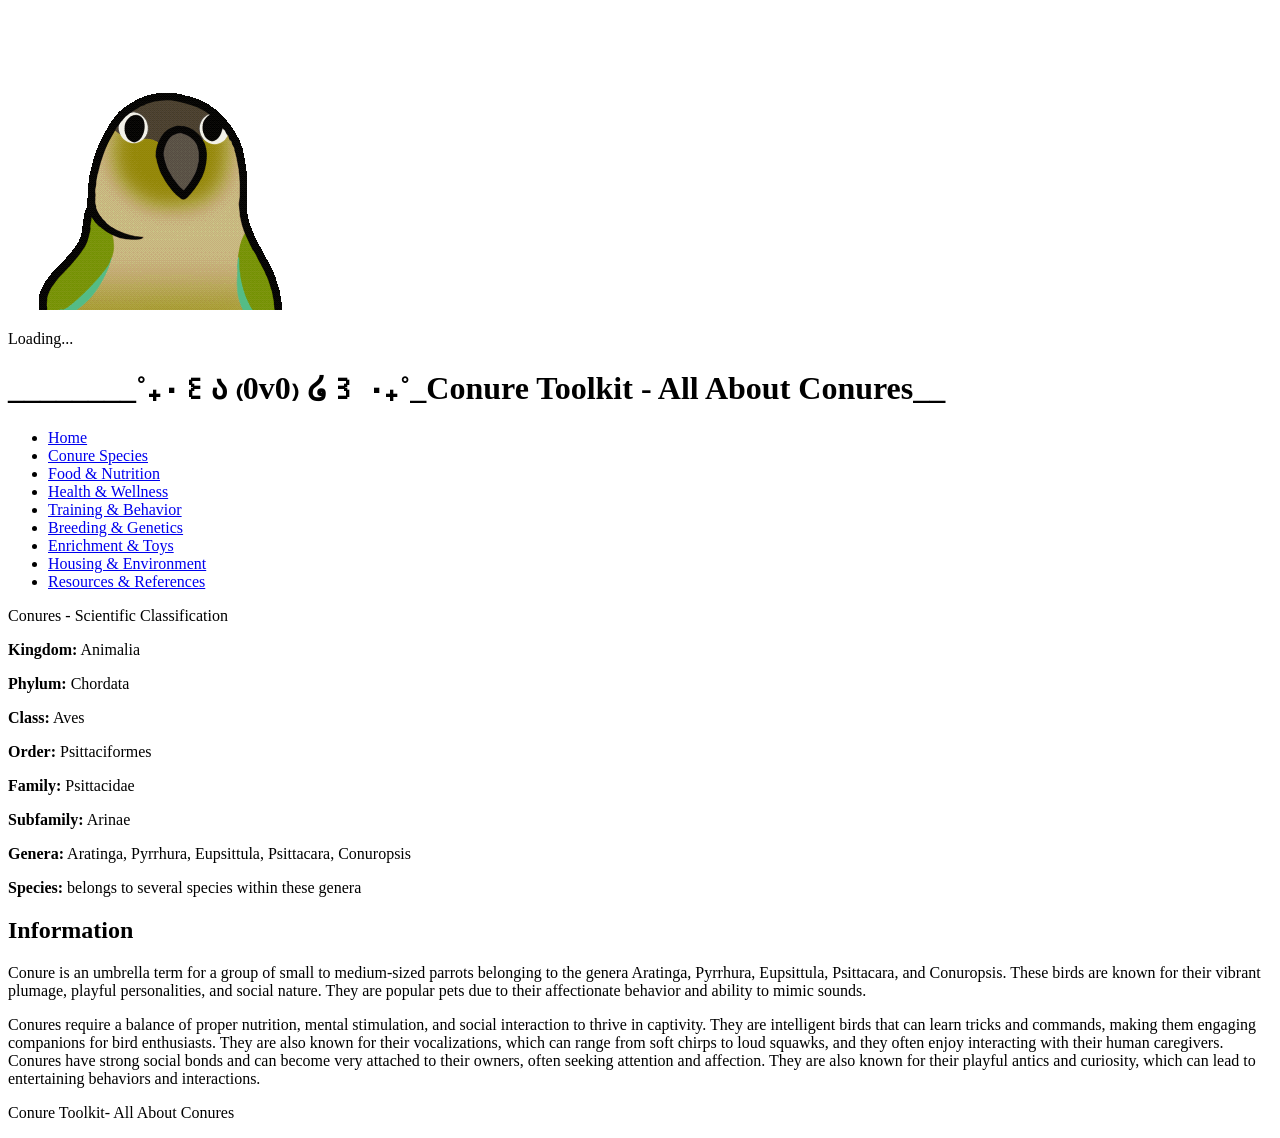
==== commit a9ad9d55: "Fix CSS files and namin" ====
--- a/conure_homescreen.html
+++ b/conure_homescreen.html
@@ -4,7 +4,7 @@
     <meta charset="UTF-8">
     <meta name="viewport" content="width=device-width, initial-scale=1.0">
     <title>Conure Toolkit</title>
-    <link rel="stylesheet" href="textstyle_conurehomepg.css">
+    <link rel="stylesheet" href="textstyle_Conurehomepg.css">
 </head>
 <body>
 
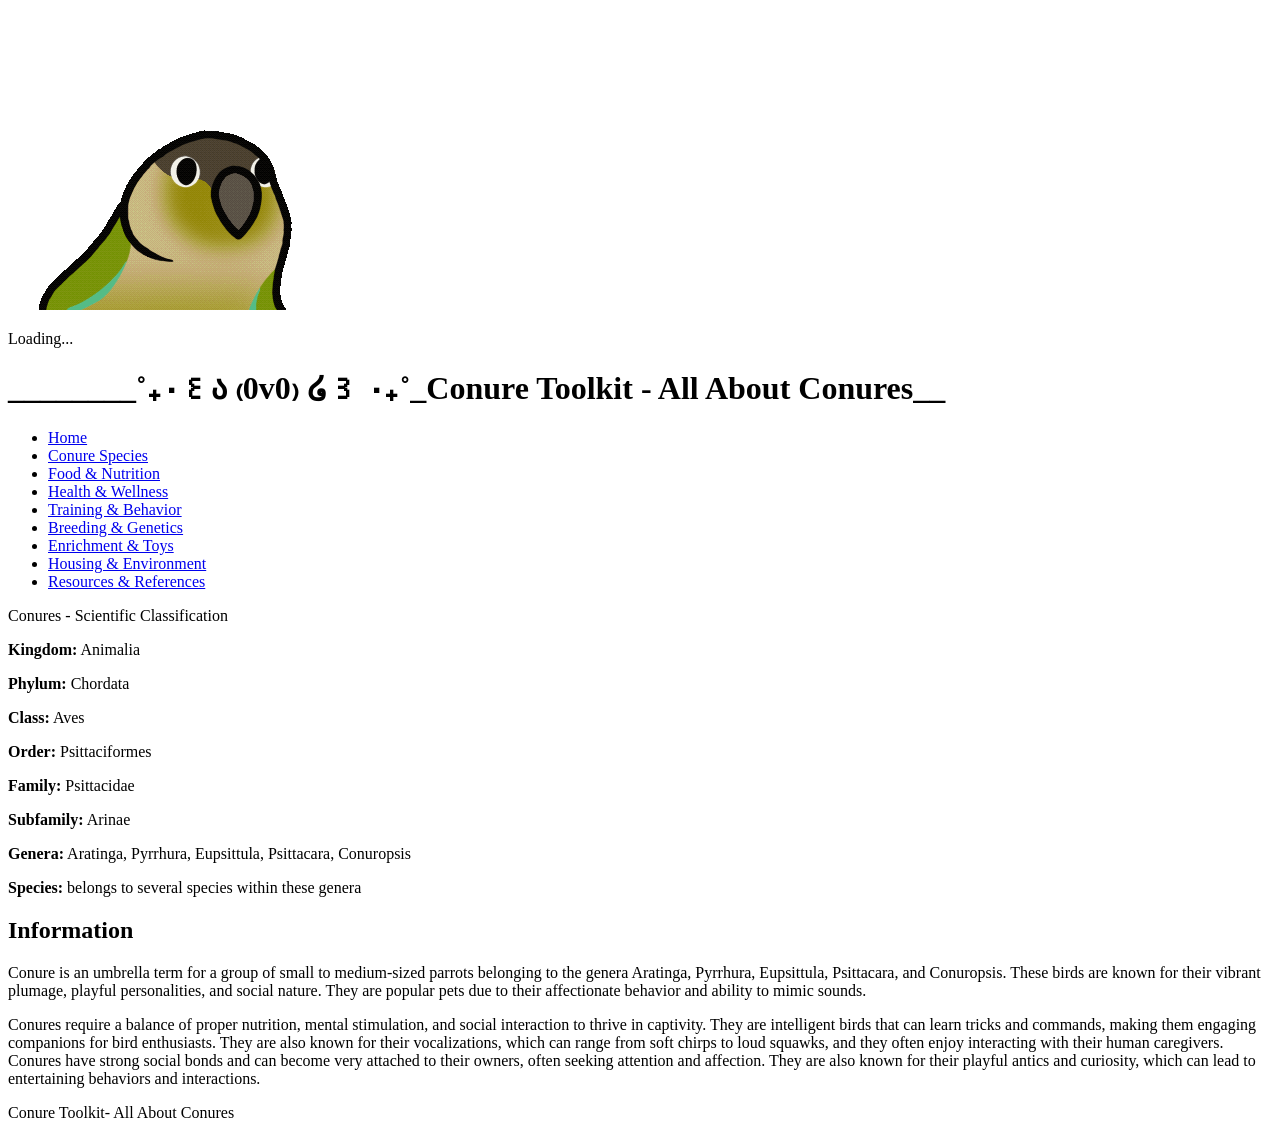
==== commit 0a199ffd: "Add new content and conure images" ====
--- a/conure_homescreen.html
+++ b/conure_homescreen.html
@@ -25,15 +25,15 @@
         <!-- Navigation menu (left column) -->
         <nav class="site-nav" aria-label="Main navigation">
             <ul>
-                <li><a href="conure_home.html" class="active" aria-current="page">Home</a></li>
+                <li><a href="conure_homescreen.html" class="active" aria-current="page">Home</a></li>
                 <li><a href="conure_species.html">Conure Species</a></li>
-                <li><a href="conure_nutrition.html">Food &amp; Nutrition</a></li>
-                <li><a href="conure_health.html">Health &amp; Wellness</a></li>
-                <li><a href="conure_training.html">Training &amp; Behavior</a></li>
-                <li><a href="conure_genetics.html">Breeding &amp; Genetics</a></li>
-                <li><a href="conure_enrichment.html">Enrichment &amp; Toys</a></li>
-                <li><a href="conure_housing.html">Housing &amp; Environment</a></li>
-                <li><a href="conure_resources.html">Resources &amp; References</a></li>
+                <li><a href="nutrition.html">Food &amp; Nutrition</a></li>
+                <li><a href="health.html">Health &amp; Wellness</a></li>
+                <li><a href="training.html">Training &amp; Behavior</a></li>
+                <li><a href="genetics.html">Breeding &amp; Genetics</a></li>
+                <li><a href="enrichment.html">Enrichment &amp; Toys</a></li>
+                <li><a href="housing.html">Housing &amp; Environment</a></li>
+                <li><a href="resources.html">Resources &amp; References</a></li>
             </ul>
         </nav>
 
